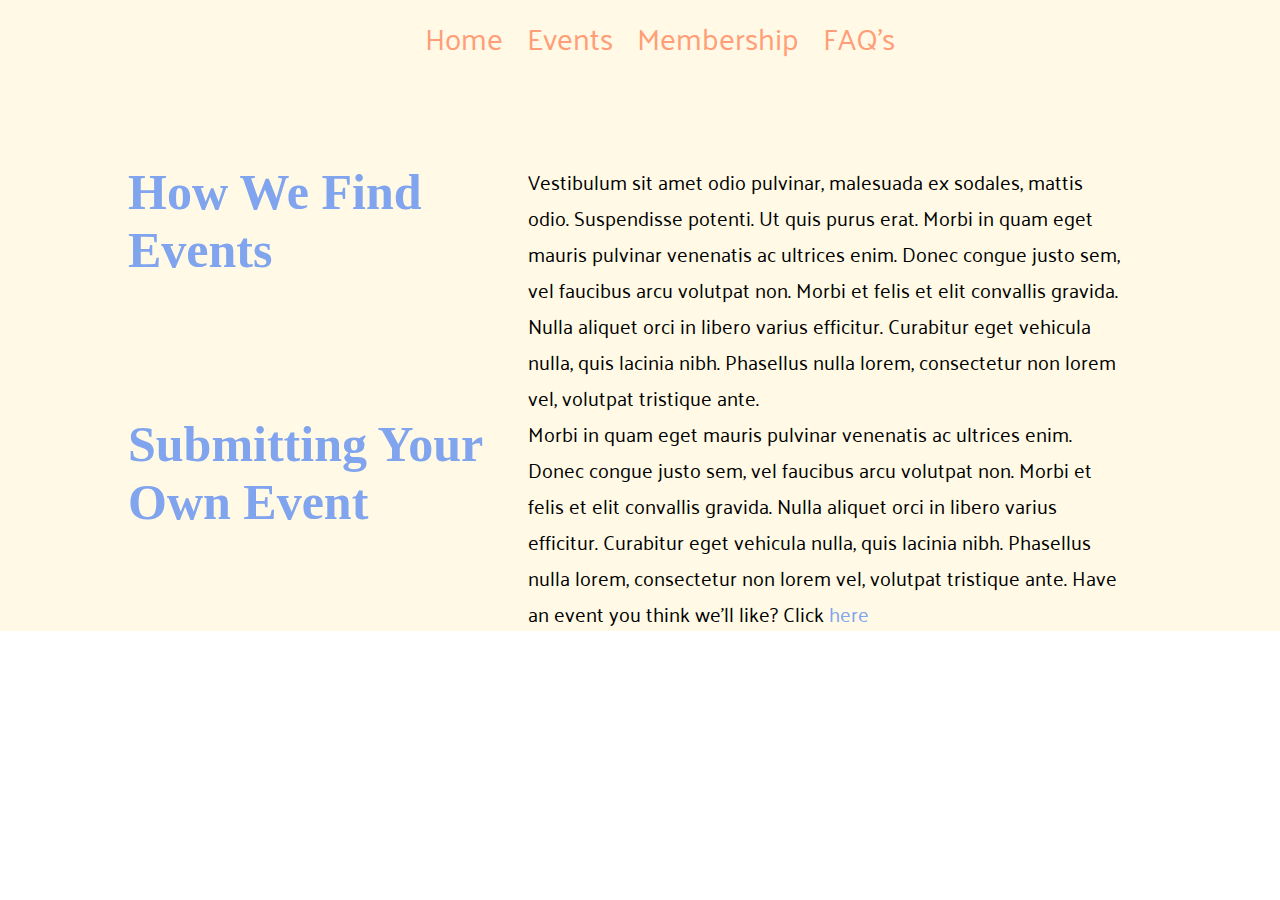
==== CodeProjectOne/events.html @ b8082cc3 "lots of update" ====
<!-- events page detailing how Patina finds events, and how to submit an event, and how to go to events -->
<!DOCTYPE html>
  <head>
    <meta http-equiv="content-type" content="text/html; charset=utf-8">

    <title> Project 1 </title>

    <link rel="stylesheet" type="text/css" href="style.css" />
    <link href="https://fonts.googleapis.com/css?family=Palanquin|Playfair+Display:400,700,900i" rel="stylesheet">




    <script src="js/jquery.visible.js"></script>
    <script src="js/script.js"></script>

  </head>

  <body>
    <div class="eventsMain">
    <!-- NAVIGATION BAR -->
      <ul>
        <li><a href="index.html" class="navBar eventsNav">Home</a></li>
        <li><a href="events.html" class="navBar eventsNav">Events</a></li>
        <li><a href="membership.html" class="navBar eventsNav">Membership</a></li>
        <li><a href="faqs.html" class="navBar eventsNav">FAQ's</a></li>
      </ul>


        <div class="eventsInfo">

          <div class="eventTitle">How We Find Events</div>
            <div class="eventSubtitle">
              Vestibulum sit amet odio pulvinar, malesuada ex sodales, mattis odio. Suspendisse potenti. Ut quis purus erat. Morbi in quam eget mauris pulvinar venenatis ac ultrices enim. Donec congue justo sem, vel faucibus arcu volutpat non. Morbi et felis et elit convallis gravida. Nulla aliquet orci in libero varius efficitur. Curabitur eget vehicula nulla, quis lacinia nibh. Phasellus nulla lorem, consectetur non lorem vel, volutpat tristique ante.
            </div>
            <div class="eventTitle">Submitting Your Own Event</div>
              <div class="eventSubtitle">
                Morbi in quam eget mauris pulvinar venenatis ac ultrices enim. Donec congue justo sem, vel faucibus arcu volutpat non. Morbi et felis et elit convallis gravida. Nulla aliquet orci in libero varius efficitur. Curabitur eget vehicula nulla, quis lacinia nibh. Phasellus nulla lorem, consectetur non lorem vel, volutpat tristique ante. Have an event you think we'll like? Click
                 <a href="mailto:patinaeents@patina.com?Subject=Submitting%20Event%20to%20Patina" class="submitEvent">
                    here
                  </a>
              </div>
      </div>
    </div>
  </body>
</html>
---- CodeProjectOne/style.css ----
/* this is the style sheet for project 1*/
body{
  margin: 0;
  overflow-x: hidden;
}
ul{
  margin: 0;
  list-style-type: none;
}
li{
  display: inline-flex;
}
.navBar{
  text-decoration: none;
  font-family: "Palanquin";
  font-size: 30px;
  padding: 10px;
  color:#FFF9E5;
  transition: .3s;
}
.navBar:hover{
  color: #80A4ED;
}
.landing_page{
  text-align: center;
  max-width:100vw;
  height: 100vh;
  display: block;
  background-color: #ff9e78;
}
#myVideo {
    position: fixed;
    right: 0;
    bottom: 0;
    max-width: 100vw;
    min-height: auto;
    z-index: -1;
}
.title{
  font-family: "Playfair";
  font-weight: 800;
  font-size: 85px;
  color:#FFF9E5;
  padding-top: 7%;

}

.subtitle{
  font-family: "Palanquin";
  font-size: 30px;
  line-height: 40px;
  color: #FFF9E5;
  padding-top: 5%;
  max-width: 40vw;
  margin-left: 30%;
  margin-right: 30%;
}
.startSurvey{
  display: block;
  font-family: "Playfair";
  /*font-weight: 800;*/
  font-style: italic;
  font-size: 30px;
  color:#FFF9E5;
  background-color:#80A4ED;
  border-radius: 40px;
  padding: 1%;
  width: 200px;
  text-decoration: none;
  margin-left:42vw;
  margin-top: 3%;
  transition: 0.3s;
  box-shadow: 0 8px 16px 0 rgba(0,0,0,0.2), 0 6px 20px 0 rgba(0,0,0,0.19);


}
.startSurvey:hover{
  /*color: #ff9e78;*/
   box-shadow: 0 12px 16px 0 rgba(0,0,0,0.3), 0 17px 50px 0 rgba(0,0,0,0.19);

}
.theSurvey{
  margin-top: 5%;
  margin-left: 25%;
  width: 100vw;
  height: 100vh;
}

.goBack{
  display: block;
  font-family: "Playfair";
  font-style: italic;
  font-size: 30px;
  color:#FFF9E5;
  background-color:#80A4ED;
  border-radius: 40px;
  padding: 1%;
  width: 100px;
  text-decoration: none;
  margin-left:20vw;
  margin-top: 3%;
  transition: 0.3s;
  box-shadow: 0 8px 16px 0 rgba(0,0,0,0.2), 0 6px 20px 0 rgba(0,0,0,0.19);
  text-align: center;
}
.about_space{
  max-width: 100vw;
  height: 100vh;
  background-color: #FFF9E5;
}
.what_space{
  max-width: 100vw;
  height: 100vh;
  background-color: #FFF9E5;
  /*background-image: url("images/oldbikescopy1.jpg");
  background-size: cover;
  background-repeat: no-repeat;*/
}

.info_header{
  font-family: "Playfair";
  font-weight: 800;
  padding-left: 7%;
  width: 100vw;
  font-size: 50px;
  padding-top: 3%;
  /*padding-bottom: 5%;*/
  display: block;

}
.detailed_paragraph{
  font-family: "Palanquin";
  font-size: 20px;
  max-width: 20vw;
  display: flex;
}
.detailed_paragraphTwo{
  font-family: "Palanquin";
  font-size: 20px;
  max-width: 80vw;

}
.bigImage{
  height: 100vh;

}


.displayFlex{
  display: flex;
  justify-content: space-around;

}
.iconsBig{
  max-width: 10vw;
  align-self:center;
  padding-top: 5%;
}
.knowMore_page{
  max-width:100vw;
  height: 100vh;
  display: flex;
  background-image:url("images/oldChess.jpg");
  background-position: center;
  background-size: cover;
  background-repeat: no-repeat;
  justify-content: space-around;
  flex-wrap: wrap;
  padding-left: 25%;
  padding-right: 25%;


}
.roleHeader{
  font-family: "Playfair";
  color: #FFF9E5;
  font-weight: 800;
  font-size: 75px;
  padding-top: 25%;
  text-align: center;

}

.next{
  padding-left: 40px;
  padding-bottom: 25%;
}

/*EVENTS PAGE STYLING*/
.eventsNav{
  color:#ff9e78;

}
.eventImage{
  width: 300px;
  height: auto;
  align-self: center;
}
.eventsMain{
  text-align: center;
  max-width:100vw;
  /*height: 100vh;*/
  background-color: #FFF9E5;
}
.eventsInfo{
  display: flex;
  flex-wrap: wrap;
  padding-top: 7%;
  padding-left: 10%;
}
.eventTitle{
  font-family: "Playfair";
  font-weight: 800;
  font-size:50px;
  width: 400px;
  text-align: left;
  color: #80A4ED;


}
.eventSubtitle{
  font-family: "Palanquin";
  font-size: 20px;
  width: 600px;
  text-align: left;


}
.submitEvent{
  text-decoration: none;
  color: #80A4ED;
  transition: 0.3s;
}
.submitEvent:hover{
  color: #ff9e78;

}

.faqsPage{
  text-align: center;
  max-width:100vw;
  display: block;
  background-color: #FFF9E5;

}
.faqHeader{
  font-family: "Playfair";
  font-weight: 800;
  font-size: 40px;
  padding-top: 3%;
}
.question{
  text-align: left;
  font-family: "Palanquin";
  font-weight: bold;
  font-size: 35px;
  padding-left: 7%;
  padding-top: 3%;
}

.answer{
  text-align: left;
  font-family: "Palanquin";
  font-size: 25px;
  padding-left: 7%;
  max-width: 85vw;
}
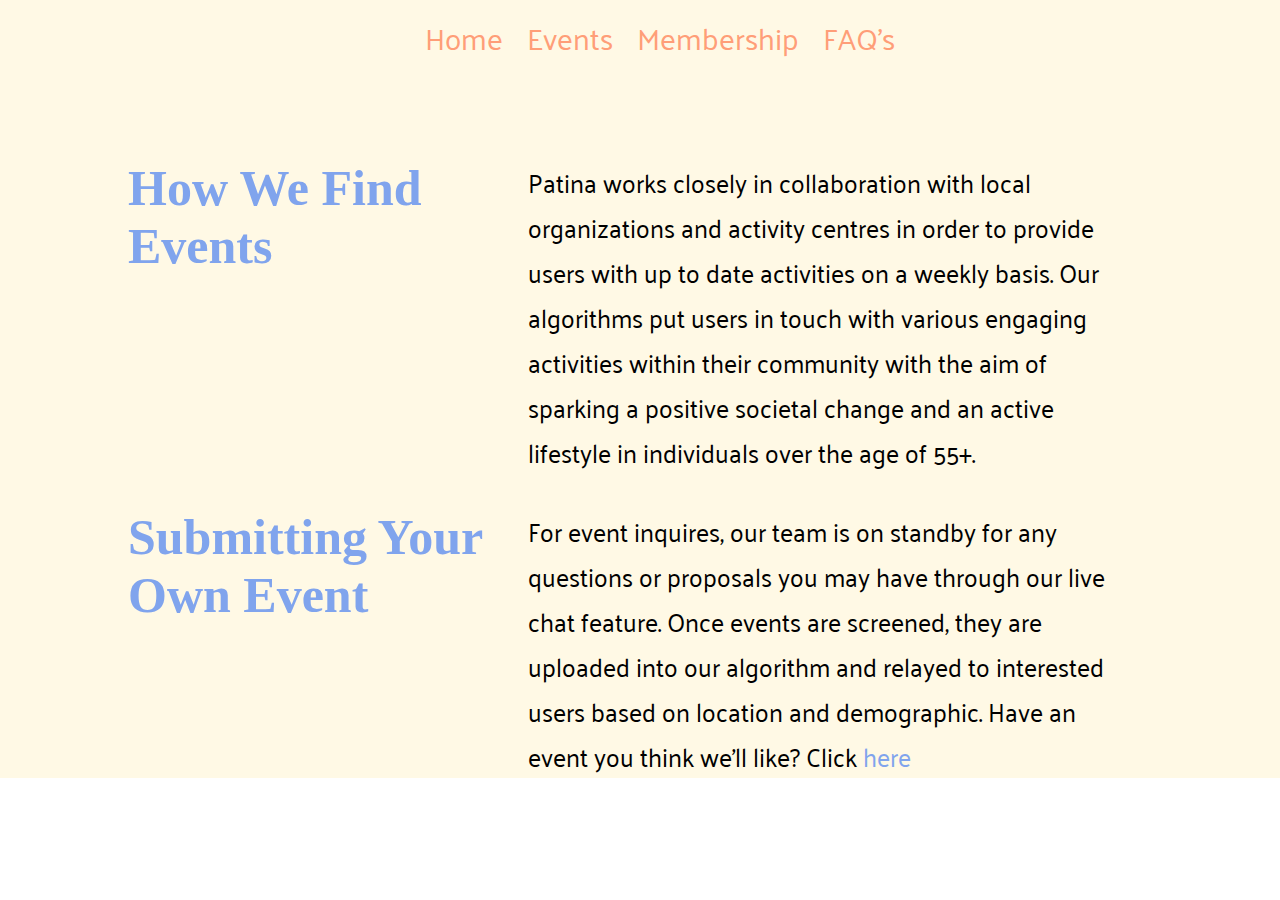
==== commit bcb47cad: "real content place i faqs,membership, and events page" ====
--- a/CodeProjectOne/events.html
+++ b/CodeProjectOne/events.html
@@ -31,11 +31,11 @@
 
           <div class="eventTitle">How We Find Events</div>
             <div class="eventSubtitle">
-              Vestibulum sit amet odio pulvinar, malesuada ex sodales, mattis odio. Suspendisse potenti. Ut quis purus erat. Morbi in quam eget mauris pulvinar venenatis ac ultrices enim. Donec congue justo sem, vel faucibus arcu volutpat non. Morbi et felis et elit convallis gravida. Nulla aliquet orci in libero varius efficitur. Curabitur eget vehicula nulla, quis lacinia nibh. Phasellus nulla lorem, consectetur non lorem vel, volutpat tristique ante.
+              Patina works closely in collaboration with local organizations and activity centres in order to provide users with up to date activities on a weekly basis. Our algorithms put users in touch with various engaging activities within their community with the aim of sparking a positive societal change and an active lifestyle in individuals over the age of 55+.
             </div>
             <div class="eventTitle">Submitting Your Own Event</div>
               <div class="eventSubtitle">
-                Morbi in quam eget mauris pulvinar venenatis ac ultrices enim. Donec congue justo sem, vel faucibus arcu volutpat non. Morbi et felis et elit convallis gravida. Nulla aliquet orci in libero varius efficitur. Curabitur eget vehicula nulla, quis lacinia nibh. Phasellus nulla lorem, consectetur non lorem vel, volutpat tristique ante. Have an event you think we'll like? Click
+                For event inquires, our team is on standby for any questions or proposals you may have through our live chat feature. Once events are screened, they are uploaded into our algorithm and relayed to interested users based on location and demographic. Have an event you think we'll like? Click
                  <a href="mailto:patinaeents@patina.com?Subject=Submitting%20Event%20to%20Patina" class="submitEvent">
                     here
                   </a>
--- a/CodeProjectOne/style.css
+++ b/CodeProjectOne/style.css
@@ -9,6 +9,9 @@
 }
 li{
   display: inline-flex;
+}
+a{
+  text-decoration: none;
 }
 .navBar{
   text-decoration: none;
@@ -41,7 +44,7 @@
   font-weight: 800;
   font-size: 85px;
   color:#FFF9E5;
-  padding-top: 7%;
+  padding-top: 5%;
 
 }
 
@@ -50,7 +53,7 @@
   font-size: 30px;
   line-height: 40px;
   color: #FFF9E5;
-  padding-top: 5%;
+  padding-top: 3%;
   max-width: 40vw;
   margin-left: 30%;
   margin-right: 30%;
@@ -68,7 +71,7 @@
   width: 200px;
   text-decoration: none;
   margin-left:42vw;
-  margin-top: 3%;
+  margin-top: 4%;
   transition: 0.3s;
   box-shadow: 0 8px 16px 0 rgba(0,0,0,0.2), 0 6px 20px 0 rgba(0,0,0,0.19);
 
@@ -79,6 +82,23 @@
    box-shadow: 0 12px 16px 0 rgba(0,0,0,0.3), 0 17px 50px 0 rgba(0,0,0,0.19);
 
 }
+.logIn{
+  font-family: "Palanquin";
+  font-size: 15px;
+  padding-top: 2%;
+  padding-left: 2%;
+
+}
+ .loginLink{
+  text-decoration: none;
+  color: #FFF9E5;
+  transition: .3s;
+}
+.loginLink:hover{
+  color: #80A4ED;
+
+}
+
 .theSurvey{
   margin-top: 5%;
   margin-left: 25%;
@@ -205,7 +225,7 @@
 .eventsInfo{
   display: flex;
   flex-wrap: wrap;
-  padding-top: 7%;
+  padding-top: 4%;
   padding-left: 10%;
 }
 .eventTitle{
@@ -215,14 +235,18 @@
   width: 400px;
   text-align: left;
   color: #80A4ED;
+  padding-top: 3%;
+
 
 
 }
 .eventSubtitle{
   font-family: "Palanquin";
-  font-size: 20px;
+  font-size: 25px;
   width: 600px;
   text-align: left;
+  padding-top: 3%;
+
 
 
 }
@@ -248,6 +272,9 @@
   font-weight: 800;
   font-size: 40px;
   padding-top: 3%;
+  text-align: left;
+  padding-left: 7%;
+
 }
 .question{
   text-align: left;
@@ -265,3 +292,42 @@
   padding-left: 7%;
   max-width: 85vw;
 }
+.flexbox{
+  display: flex;
+}
+.memberPage{
+  text-align: center;
+  max-width:100vw;
+  display: block;
+  background-color: #ff9e78;opacity:0.8;
+}
+.memberTitle{
+  font-family: "Playfair";
+  font-weight: 800;
+  font-size: 60px;
+  color:#FFF9E5 ;
+  max-width: 500px;
+  text-align: right;
+  margin-left: 55vw;
+  padding-top: 5%;
+}
+.memberSubtitle{
+  font-family: "Playfair";
+  font-size: 55px;
+  font-weight: 800;
+  color:#FFF9E5;
+  margin-left: 10%;
+  text-align: left;
+  padding-top: 3%;
+}
+.memberDescription{
+  font-family: "Palanquin";
+  font-size: 25px;
+  color:#black;
+  text-align: left;
+  max-width: 70vw;
+  margin-left: 3%;
+  margin-right: 5%;
+  padding-top: 3%;
+
+}
